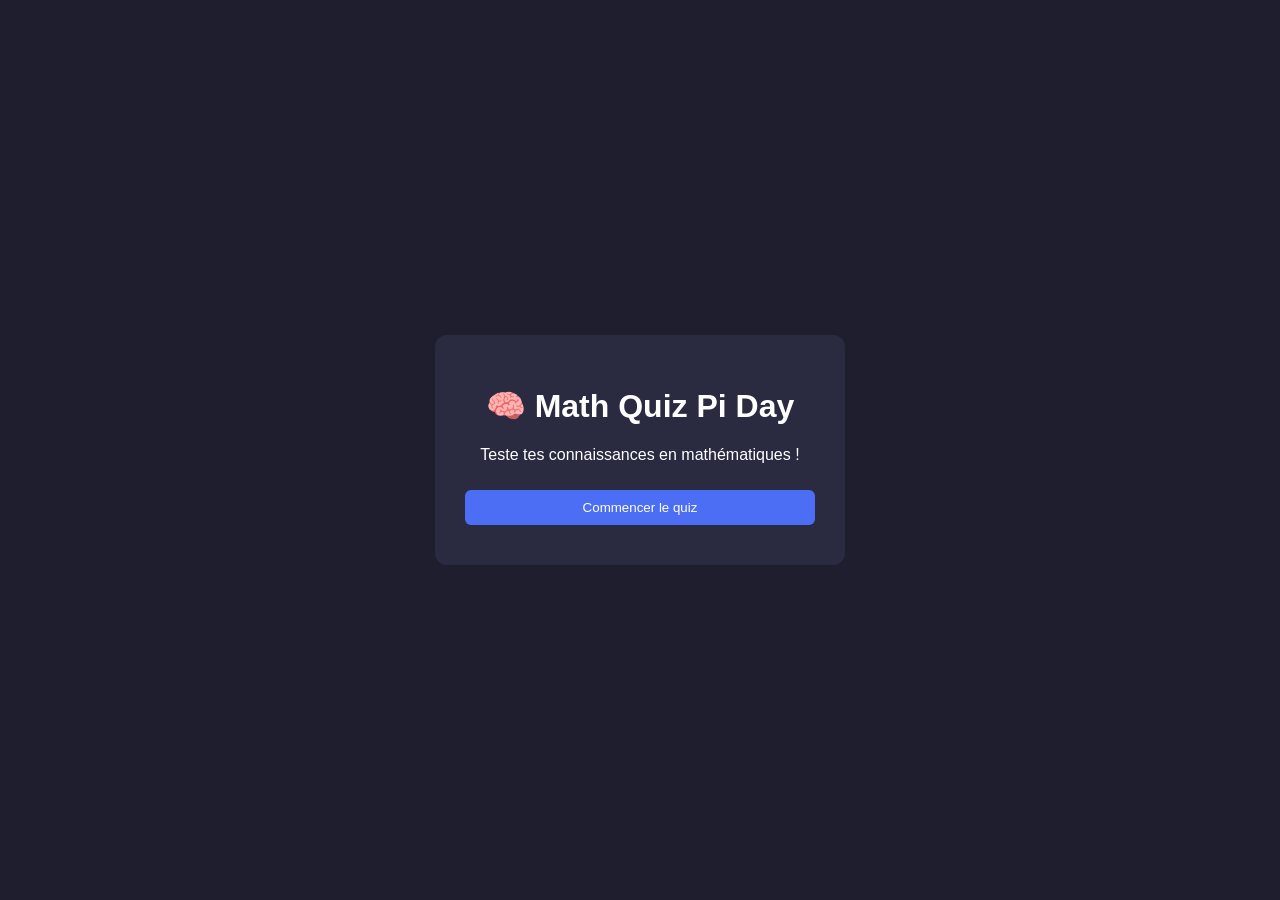
==== index.html @ 355a446c "Update index.html" ====
<!DOCTYPE html>
<html>

<head>

<meta charset="UTF-8">

<title>Math Quiz Pi Day</title>

<link rel="stylesheet" href="style.css">

</head>

<body>

<div class="container">

<h1>🧠 Math Quiz Pi Day</h1>

<p>Teste tes connaissances en mathématiques !</p>

<button onclick="startQuiz()">Commencer le quiz</button>

</div>

<script>

function startQuiz(){

window.location.href="quiz.html";

}

</script>

</body>

</html>
---- style.css ----
body {
    font-family: Arial, sans-serif;
    background: #1e1e2f;
    color: white;
    display: flex;
    justify-content: center;
    align-items: center;
    height: 100vh;
    margin: 0;
}

.container {
    background: #2a2a40;
    padding: 30px;
    border-radius: 12px;
    text-align: center;
    width: 350px;
}

button {
    margin: 10px 0;
    padding: 10px;
    width: 100%;
    border: none;
    border-radius: 6px;
    cursor: pointer;
    background: #4c6ef5;
    color: white;
}

button:hover {
    background: #364fc7;
}
.correct {
    background-color: #2f9e44 !important;
}

.wrong {
    background-color: #e03131 !important;
}

button:disabled {
    opacity: 0.6;
    cursor: not-allowed;
}
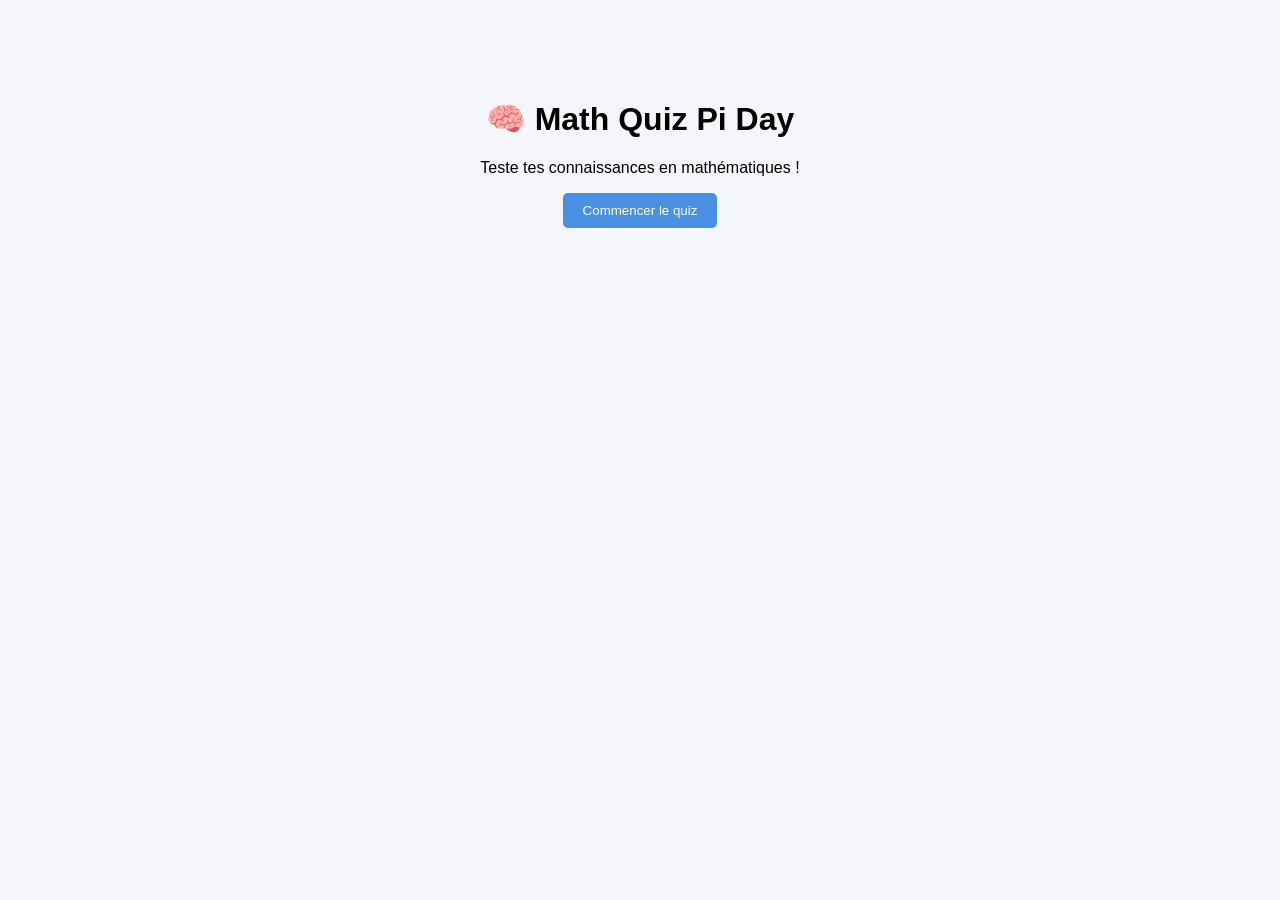
==== commit aa5ab43e: "Update index.html" ====
--- a/index.html
+++ b/index.html
@@ -5,7 +5,7 @@
 
 <meta charset="UTF-8">
 
-<title>Math Quiz Pi Day</title>
+<title>π Day : Math Challenge</title>
 
 <link rel="stylesheet" href="style.css">
 
--- a/style.css
+++ b/style.css
@@ -1,45 +1,41 @@
-body {
-    font-family: Arial, sans-serif;
-    background: #1e1e2f;
-    color: white;
-    display: flex;
-    justify-content: center;
-    align-items: center;
-    height: 100vh;
-    margin: 0;
+body{
+
+font-family:Arial;
+
+background:#f4f6fb;
+
+text-align:center;
+
 }
 
-.container {
-    background: #2a2a40;
-    padding: 30px;
-    border-radius: 12px;
-    text-align: center;
-    width: 350px;
+.container{
+
+margin-top:100px;
+
 }
 
-button {
-    margin: 10px 0;
-    padding: 10px;
-    width: 100%;
-    border: none;
-    border-radius: 6px;
-    cursor: pointer;
-    background: #4c6ef5;
-    color: white;
+button{
+
+display:block;
+
+margin:10px auto;
+
+padding:10px 20px;
+
+border:none;
+
+background:#4a90e2;
+
+color:white;
+
+border-radius:5px;
+
+cursor:pointer;
+
 }
 
-button:hover {
-    background: #364fc7;
+button:hover{
+
+background:#357abd;
+
 }
-.correct {
-    background-color: #2f9e44 !important;
-}
-
-.wrong {
-    background-color: #e03131 !important;
-}
-
-button:disabled {
-    opacity: 0.6;
-    cursor: not-allowed;
-}
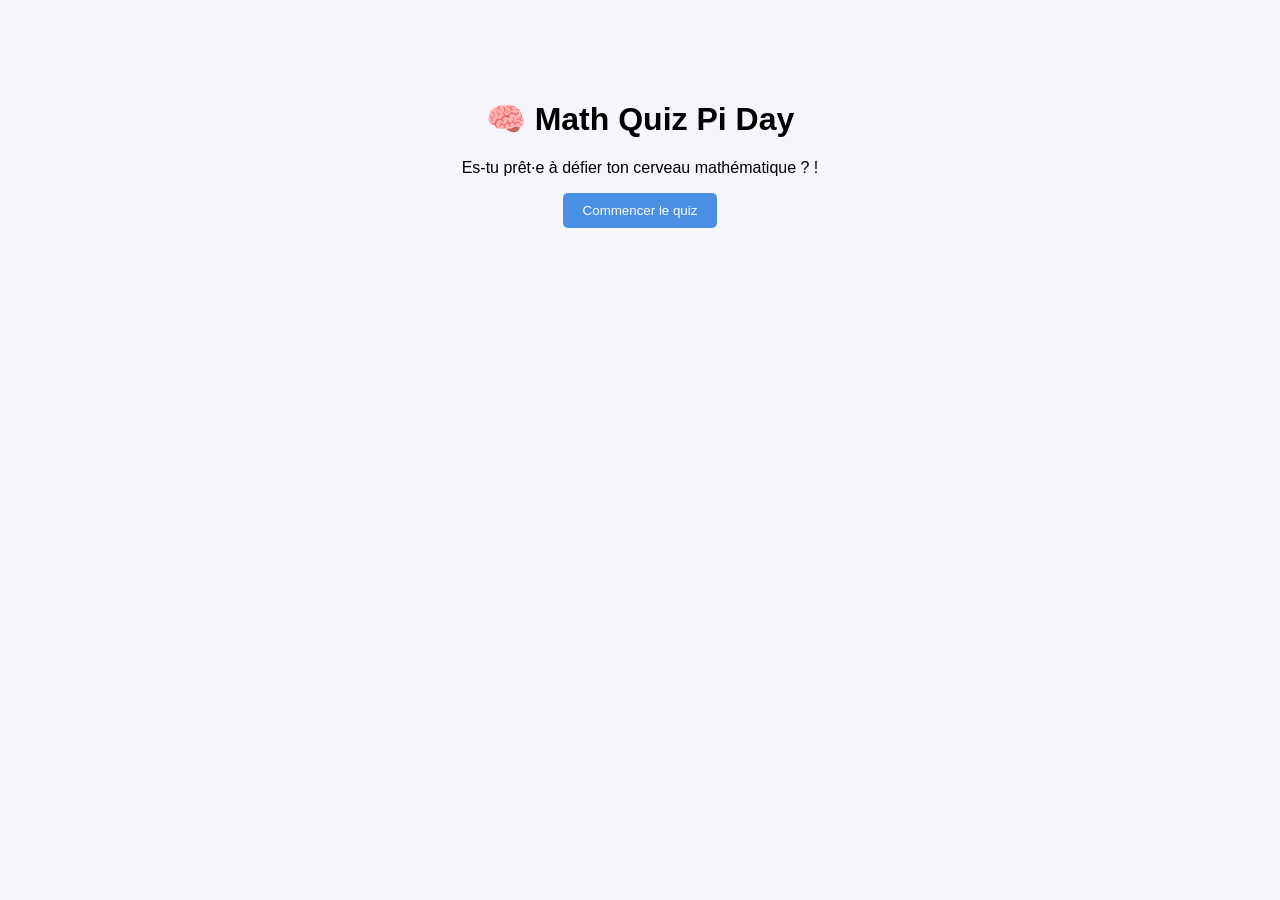
==== commit 51c7fe71: "Update index.html" ====
--- a/index.html
+++ b/index.html
@@ -5,7 +5,7 @@
 
 <meta charset="UTF-8">
 
-<title>π Day : Math Challenge</title>
+<title>🧠 Math Quiz Pi Day</title>
 
 <link rel="stylesheet" href="style.css">
 
@@ -17,7 +17,7 @@
 
 <h1>🧠 Math Quiz Pi Day</h1>
 
-<p>Teste tes connaissances en mathématiques !</p>
+<p>Es-tu prêt·e à défier ton cerveau mathématique ? !</p>
 
 <button onclick="startQuiz()">Commencer le quiz</button>
 
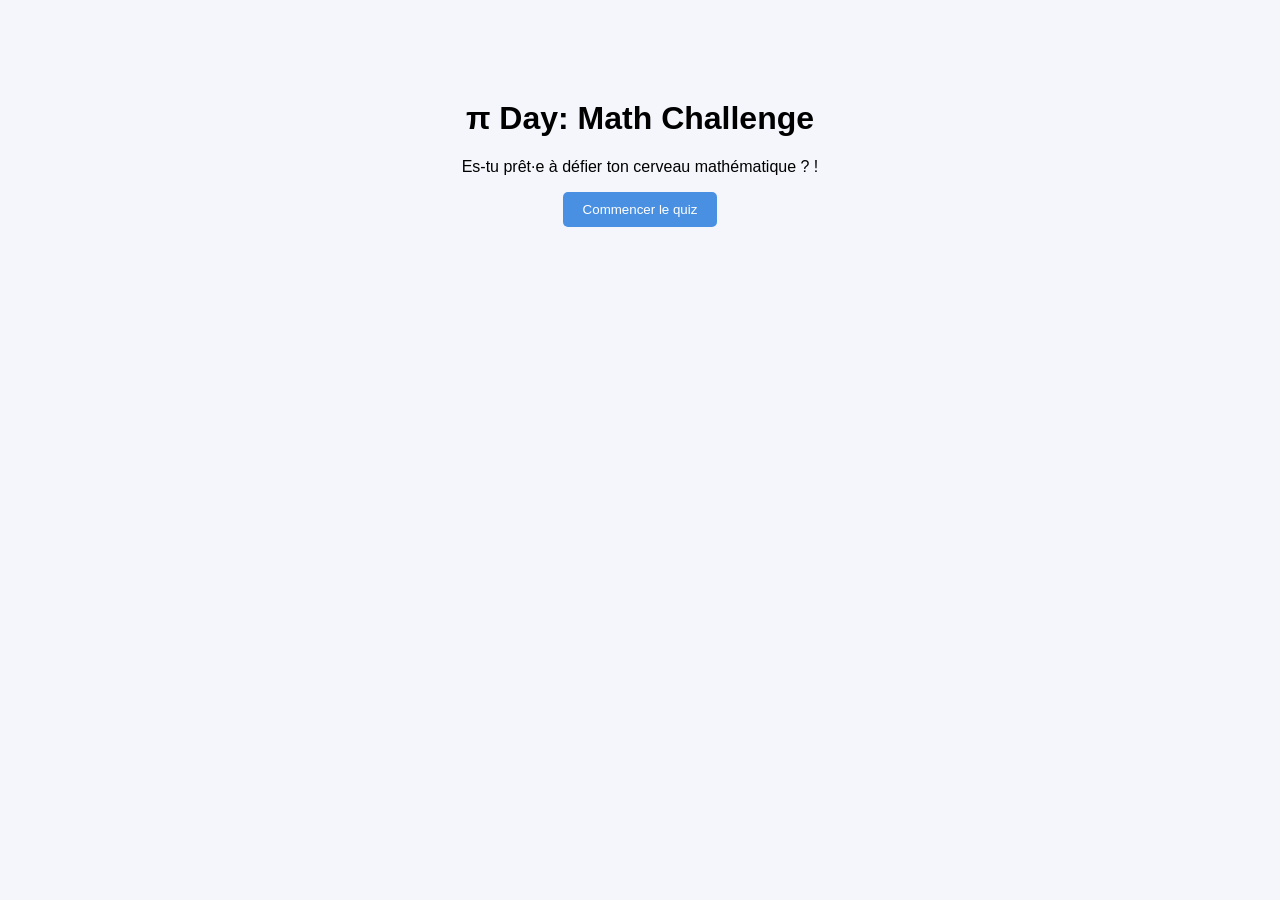
==== commit f4136dba: "Update index.html" ====
--- a/index.html
+++ b/index.html
@@ -15,7 +15,7 @@
 
 <div class="container">
 
-<h1>🧠 Math Quiz Pi Day</h1>
+<h1>π Day: Math Challenge</h1>
 
 <p>Es-tu prêt·e à défier ton cerveau mathématique ? !</p>
 
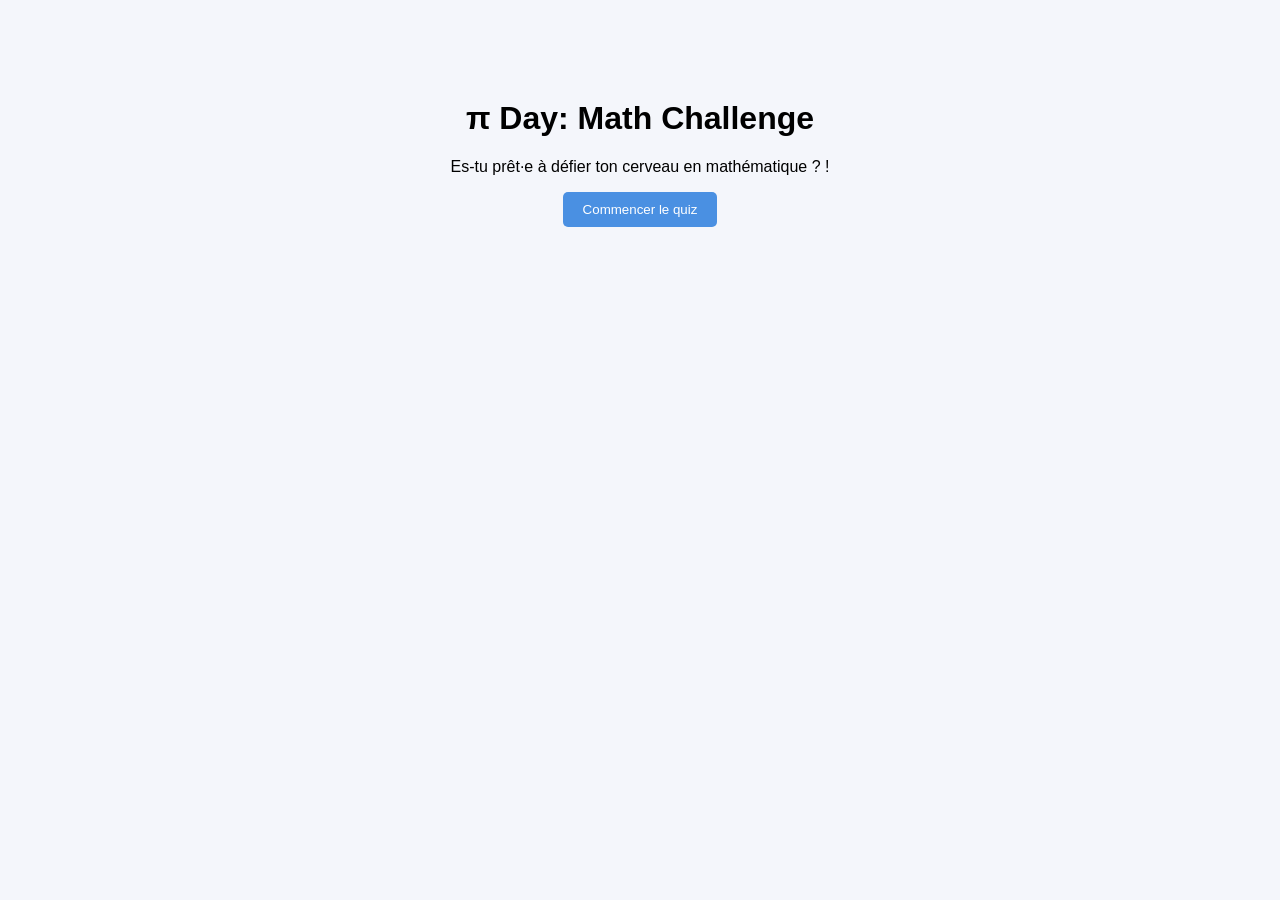
==== commit 9aaf737d: "Update index.html" ====
--- a/index.html
+++ b/index.html
@@ -15,9 +15,9 @@
 
 <div class="container">
 
-<h1>π Day: Math Challenge</h1>
+<h1> π Day: Math Challenge </h1>
 
-<p>Es-tu prêt·e à défier ton cerveau mathématique ? !</p>
+<p>Es-tu prêt·e à défier ton cerveau en mathématique ? !</p>
 
 <button onclick="startQuiz()">Commencer le quiz</button>
 
